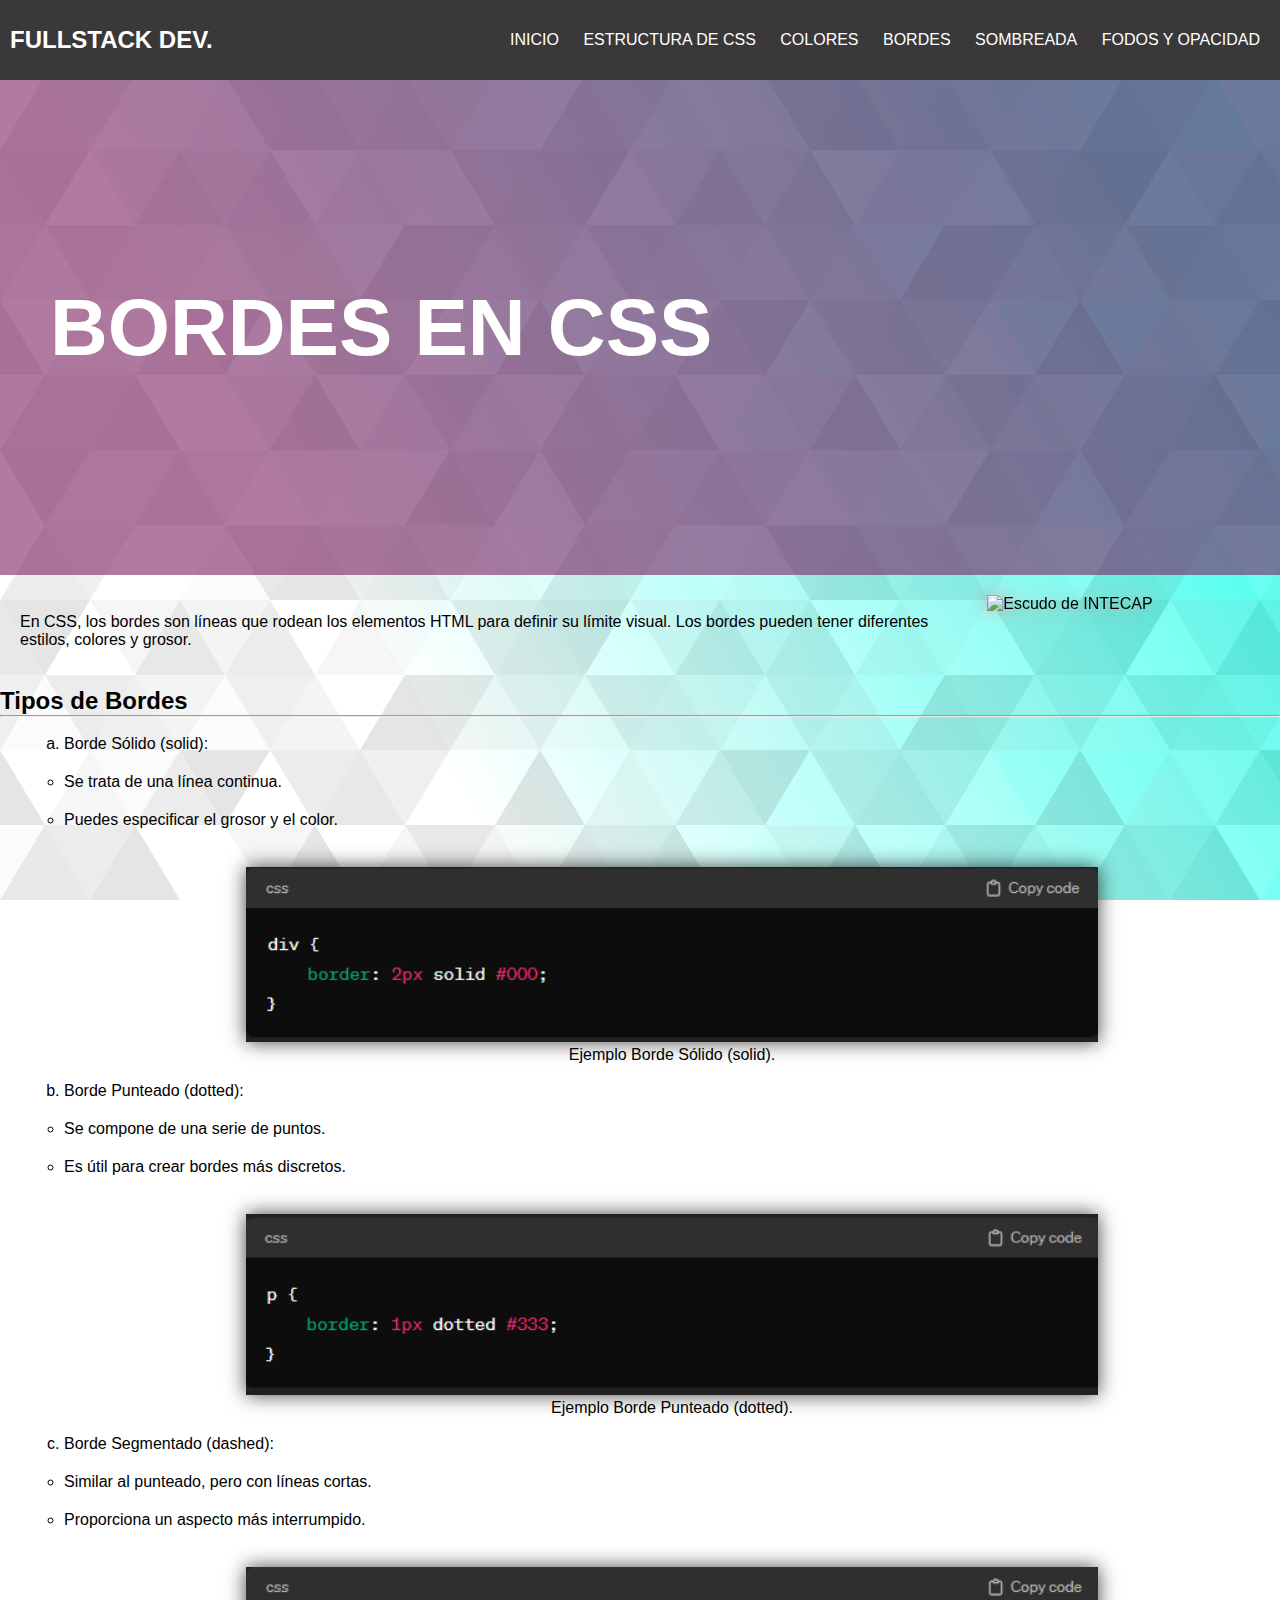
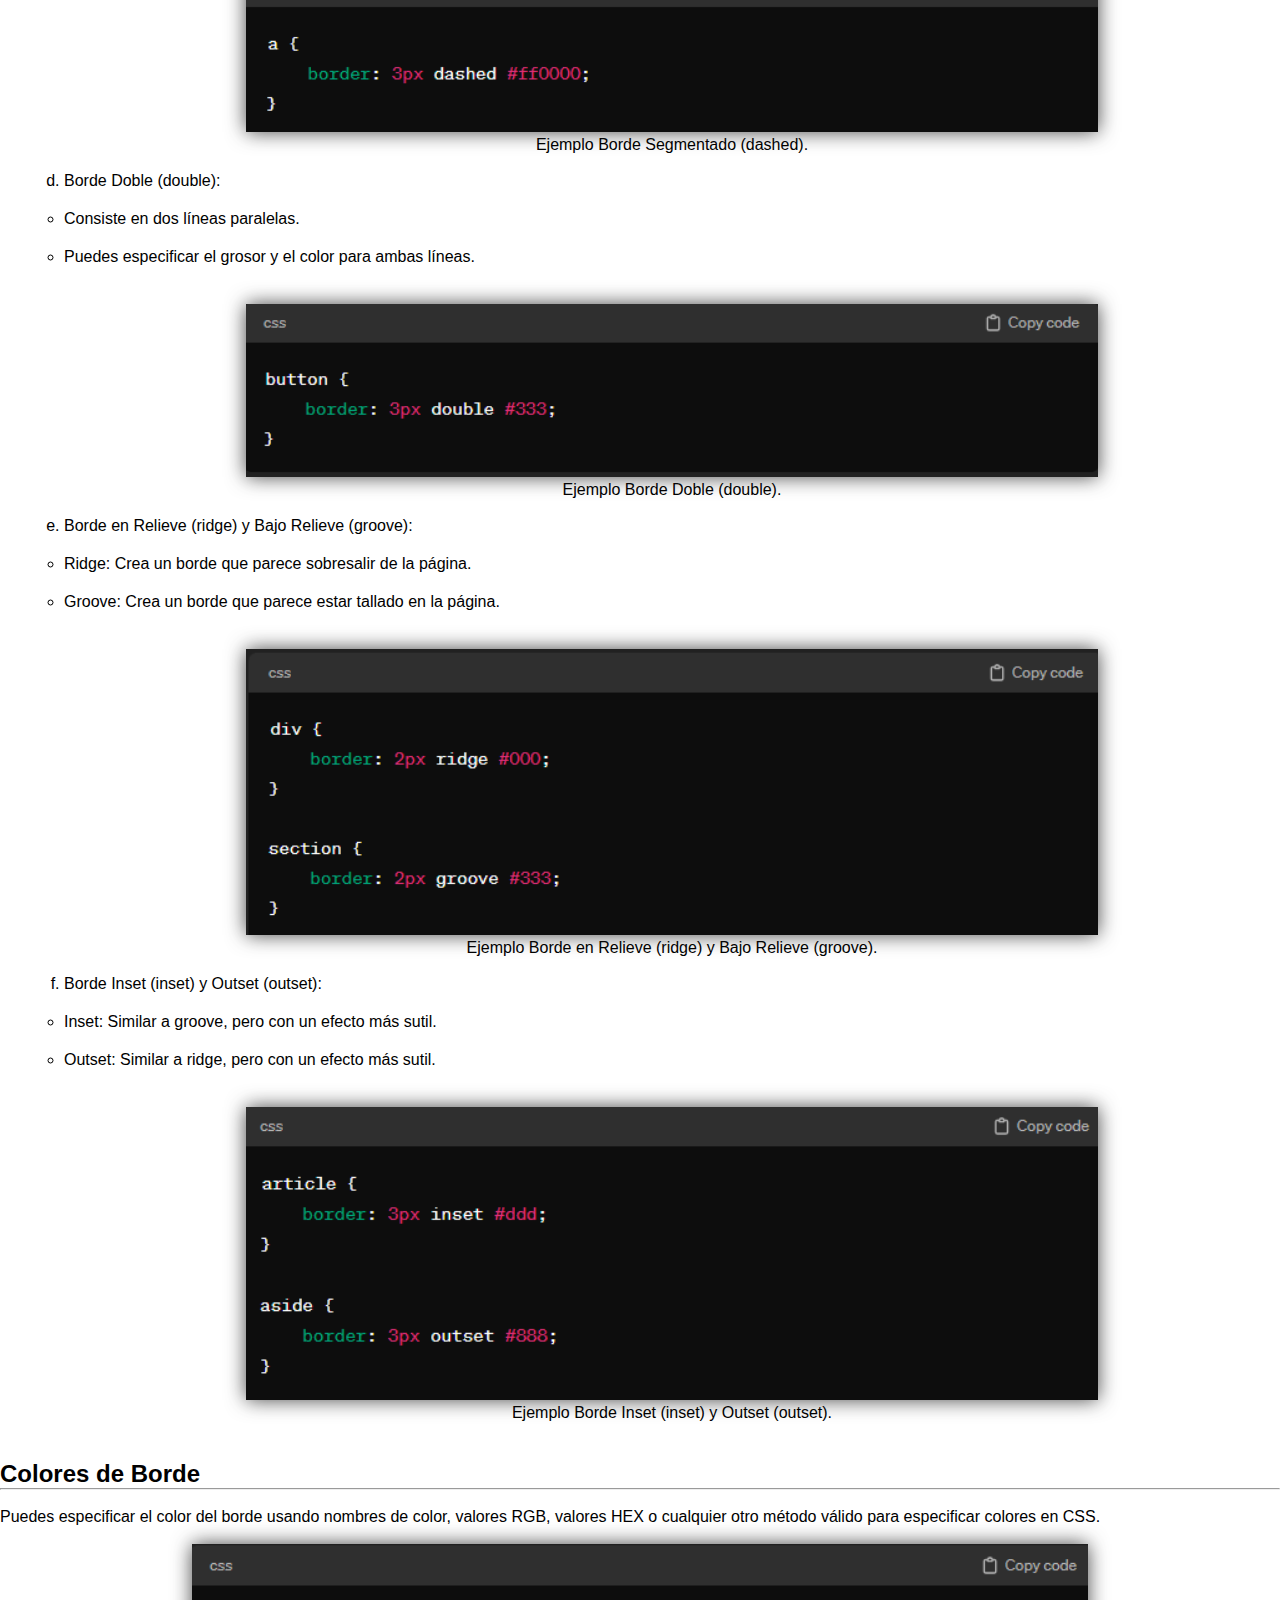
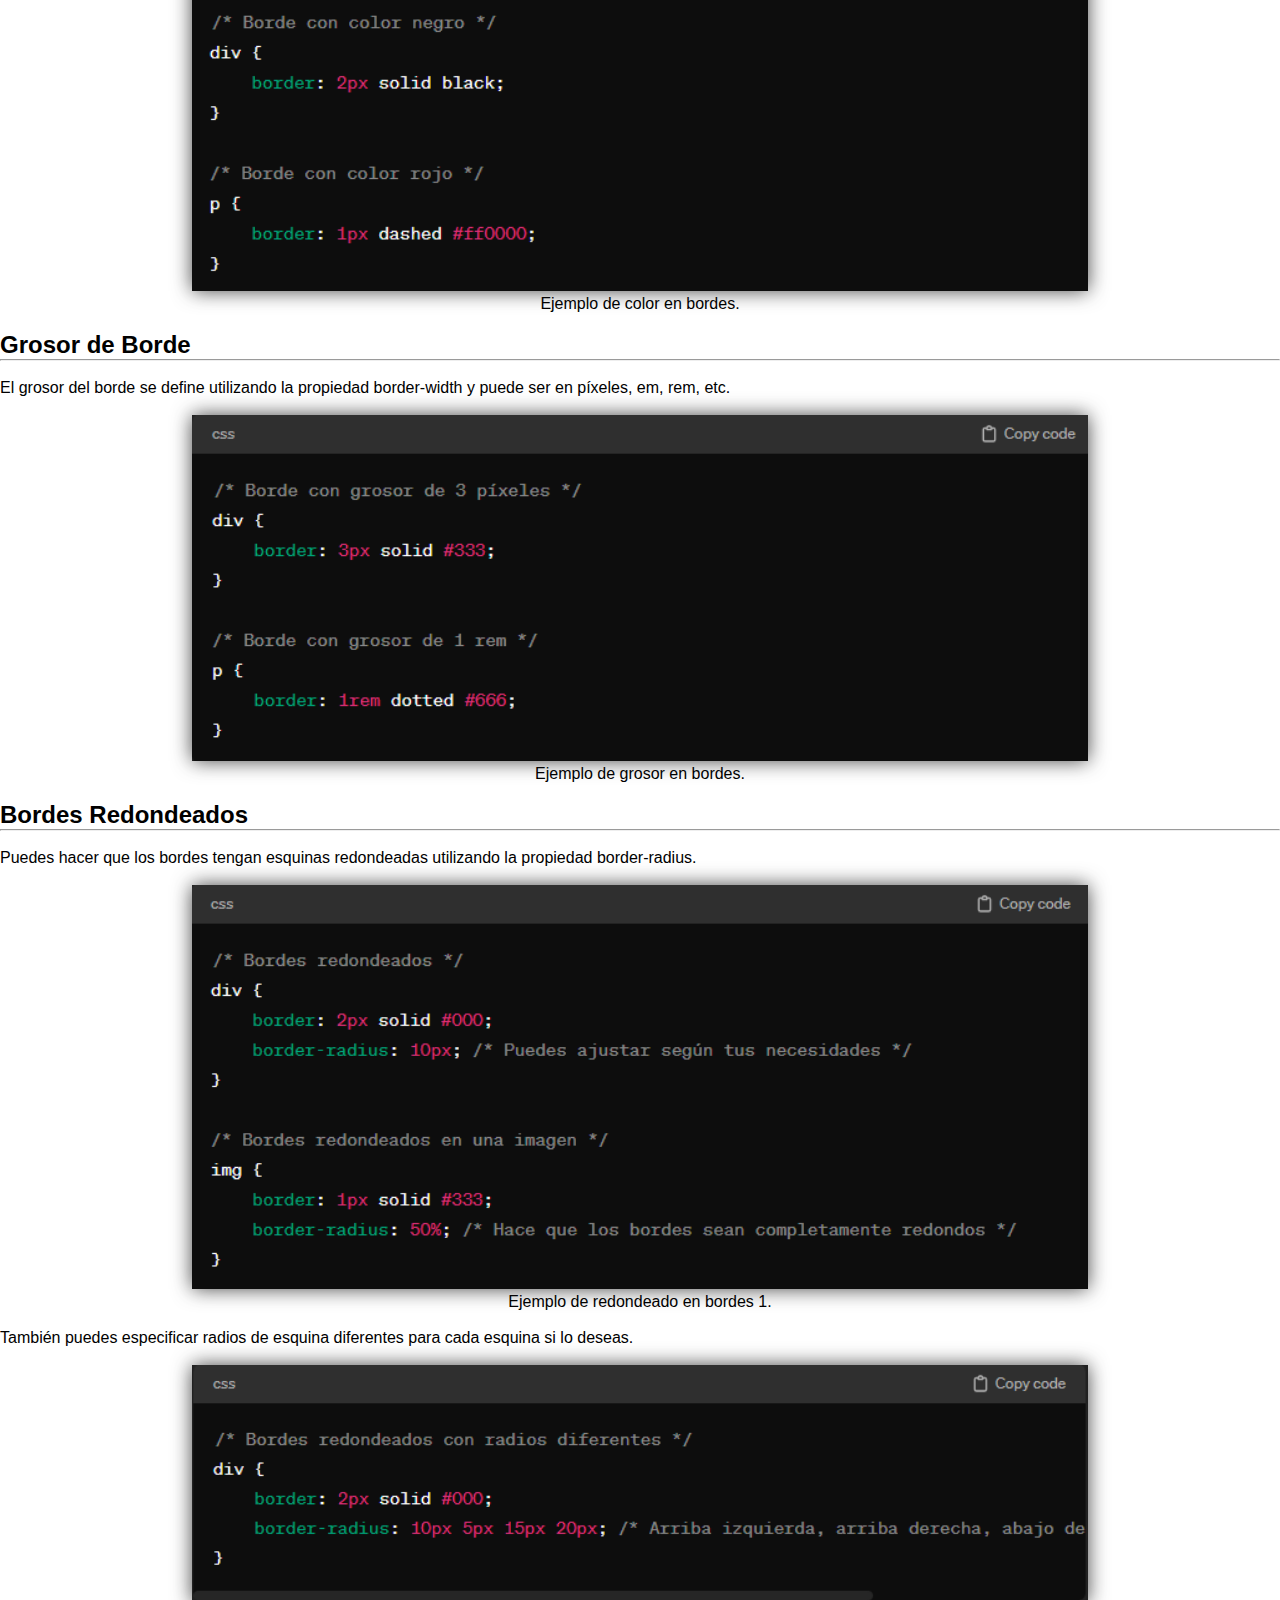
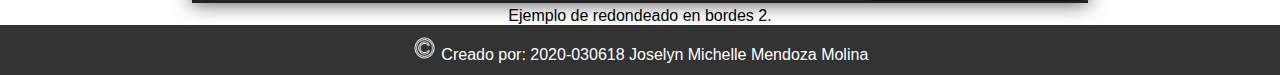
==== bordes.html @ 8d94c804 "Add files via upload" ====
<!DOCTYPE html>
<html lang="en">
<head>
    <meta charset="UTF-8">
    <meta name="viewport" content="width=device-width, initial-scale=1.0">
    <title>BORDES</title>
    <link rel="icon" type="image/png" href="https://upload.wikimedia.org/wikipedia/commons/0/09/Logotipo_de_el_INTECAP.png">
    <link rel="stylesheet" href="style-bordes.css">
    <link rel="stylesheet" href="style.css">
</head>
<body>
    
    <header class="header-container">
        <section class="seccion-menu">
            <a href="index.html" class="logo"><h2 >FULLSTACK DEV.</h2></a>
    
                <input type="checkbox" id="check">
                <label for="check" class="mostrar-menu"> &#8801</label>
    
            <nav class="menu-container">    
              
                <a href="index.html">Inicio</a>
                <a href="estructura-css.html">Estructura de CSS</a>
                <a href="colores.html">Colores</a>
                <a href="bordes.html">Bordes</a>
                <a href="sombreada.html">Sombreada</a>
                <a href="fondosyopacidad.html">Fodos y opacidad</a>
                <label for="check" class="esconder-menu"> &#215</label>
            </nav>
        </section>

        <section id="banner">
            <div class="banner-container">
                <h1><span>bordes en CSS</span></h1>

            </div>

        </section>
        
    </header>
    <main>
        
        <section class="first-seccion">
            <article>
                <br>
                <p class="first-content">
                    En CSS, los bordes son líneas que rodean los elementos HTML para definir su límite visual. Los bordes pueden tener diferentes estilos, colores y grosor.
                </p>
                <br>
                
            </article>
            <aside class="logo-intecap">
    
                <img src="https://upload.wikimedia.org/wikipedia/commons/0/09/Logotipo_de_el_INTECAP.png" alt="Escudo de INTECAP">
            </aside>

        </section>
        <div class="second-seccion">
            <article>
                <h2>Tipos de Bordes</h2>
                 <hr>
                 <br>
                <ol type="a">
                    <li>Borde Sólido (solid):</li>
                        <ul>
                            <li>Se trata de una línea continua.</li>
                            <li>Puedes especificar el grosor y el color.</li>
                        </ul>
                        <br>
                        <figure>
                            <img src="img/b1.png" alt="Ejemplo Borde Sólido (solid).">
                            <figcaption>Ejemplo Borde Sólido (solid).</figcaption>
                        </figure>
                        <br>
                    <li>Borde Punteado (dotted):</li>
                        <ul>
                            <li>Se compone de una serie de puntos.</li>
                            <li>Es útil para crear bordes más discretos.</li>
                        </ul>
                        <br>
                        <figure>
                            <img src="img/b2.png" alt="Ejemplo Borde Punteado (dotted).">
                            <figcaption>Ejemplo Borde Punteado (dotted).</figcaption>
                        </figure>
                        <br> 
                    <li>Borde Segmentado (dashed):</li>
                        <ul>
                            <li>Similar al punteado, pero con líneas cortas.</li>
                            <li>Proporciona un aspecto más interrumpido.</li>
                        </ul>
                        <br>
                        <figure>
                            <img src="img/b3.png" alt="Ejemplo Borde Segmentado (dashed).">
                            <figcaption>Ejemplo Borde Segmentado (dashed).</figcaption>
                        </figure>
                        <br>
                    <li>Borde Doble (double):</li>
                        <ul>
                            <li>Consiste en dos líneas paralelas.</li>
                            <li>Puedes especificar el grosor y el color para ambas líneas.</li>
                        </ul>
                        <br>
                        <figure>
                            <img src="img/b4.png" alt="Ejemplo Borde Doble (double).">
                            <figcaption>Ejemplo Borde Doble (double).</figcaption>
                        </figure>
                        <br>
                    <li>Borde en Relieve (ridge) y Bajo Relieve (groove):</li>
                        <ul>
                            <li>Ridge: Crea un borde que parece sobresalir de la página.</li>
                            <li>Groove: Crea un borde que parece estar tallado en la página.</li>
                        </ul>
                        <br>
                        <figure>
                            <img src="img/b5.png" alt="Ejemplo Borde en Relieve (ridge) y Bajo Relieve (groove)..">
                            <figcaption>Ejemplo Borde en Relieve (ridge) y Bajo Relieve (groove).</figcaption>
                        </figure>
                        <br> 
                    <li>Borde Inset (inset) y Outset (outset):</li>
                        <ul>
                            <li>Inset: Similar a groove, pero con un efecto más sutil.</li>
                            <li>Outset: Similar a ridge, pero con un efecto más sutil.</li>
                        </ul>
                        <br>
                        <figure>
                            <img src="img/b6.png" alt="Ejemplo Borde Inset (inset) y Outset (outset).">
                            <figcaption>Ejemplo Borde Inset (inset) y Outset (outset).</figcaption>
                        </figure>
                        <br>
                        
                </ol>
            </article>
        </div>
        <div class="third-seccion">
            <article>
                <h2>Colores de Borde</h2>
                <hr>
                <br>
                <p>
                    Puedes especificar el color del borde usando nombres de color, valores RGB, valores HEX o cualquier otro método válido para especificar colores en CSS.
                </p>
                <br>
                <figure>
                    <img src="img/b-color.png" alt="Ejemplo de color en bordes.">
                    <figcaption>Ejemplo de color en bordes. </figcaption>
                </figure>
                <br>
            </article>
        </div>
        <div class="fourth-seccion">
            <article>
                <h2>Grosor de Borde</h2>
                <hr>
                <br>
                <p>
                    El grosor del borde se define utilizando la propiedad border-width y puede ser en píxeles, em, rem, etc.
                </p>
                <br>
                <figure>
                    <img src="img/b-grosor.png" alt="Ejemplo de grosor en bordes.">
                    <figcaption>Ejemplo de grosor en bordes.</figcaption>
                </figure>
                <br>
            </article>
        </div>
        <div class="fifth-seccion">
            <article>
                <h2>Bordes Redondeados</h2>
                <hr>
                <br>
                <p>
                    Puedes hacer que los bordes tengan esquinas redondeadas utilizando la propiedad border-radius.
                </p>
                <br>
                <figure>
                    <img src="img/b-redondeado1.png" alt="Ejemplo de redondeado en bordes 1.">
                    <figcaption>Ejemplo de redondeado en bordes 1.</figcaption>
                </figure>
                <br>
                <p>
                    También puedes especificar radios de esquina diferentes para cada esquina si lo deseas.
                
                </p>
                <br>
                <figure>
                    <img src="img/b-redondeado2.png" alt="Ejemplo de redondeado en bordes 2.">
                    <figcaption>Ejemplo de redondeado en bordes 2.</figcaption>
                </figure>
            </article>
        </div>

    </main>   
    <footer>

        <p><img src="img/copyright.png" alt="simbolo de copyright"> Creado por: 2020-030618  Joselyn Michelle Mendoza Molina</p>
    </footer>
</body>
</html>
---- style-bordes.css ----
.first-content{
    width: 950px;
}


@media(max-width: 768px){
    .first-content{
        width: 550px;
    }
    aside{
        width: 400px;
    }
}
#banner{
    padding: 0 50px;
    background-image: url(https://vilmanunez.com/wp-content/uploads/2014/06/disen%CC%83o-para-no-disen%CC%83adores.png);
    height: 55vh;
    background-size: cover;
    background-position: center;
}
---- style.css ----
/* RESET */
*{
    margin: 0;
    padding: 0;
    font-family: Verdana, Geneva, Tahoma, sans-serif;
}

body {
    font-family: Arial, sans-serif;
    margin: 0;
    padding: 0;
    background-color: #330033;
    background-color: #ffffff;
    background-image: url("data:image/svg+xml,%3Csvg xmlns='http://www.w3.org/2000/svg' width='100%25'%3E%3Cdefs%3E%3ClinearGradient id='a' gradientUnits='userSpaceOnUse' x1='0' x2='0' y1='0' y2='100%25' gradientTransform='rotate(240)'%3E%3Cstop offset='0' stop-color='%23ffffff'/%3E%3Cstop offset='1' stop-color='%234FE'/%3E%3C/linearGradient%3E%3Cpattern patternUnits='userSpaceOnUse' id='b' width='540' height='450' x='0' y='0' viewBox='0 0 1080 900'%3E%3Cg fill-opacity='0.1'%3E%3Cpolygon fill='%23444' points='90 150 0 300 180 300'/%3E%3Cpolygon points='90 150 180 0 0 0'/%3E%3Cpolygon fill='%23AAA' points='270 150 360 0 180 0'/%3E%3Cpolygon fill='%23DDD' points='450 150 360 300 540 300'/%3E%3Cpolygon fill='%23999' points='450 150 540 0 360 0'/%3E%3Cpolygon points='630 150 540 300 720 300'/%3E%3Cpolygon fill='%23DDD' points='630 150 720 0 540 0'/%3E%3Cpolygon fill='%23444' points='810 150 720 300 900 300'/%3E%3Cpolygon fill='%23FFF' points='810 150 900 0 720 0'/%3E%3Cpolygon fill='%23DDD' points='990 150 900 300 1080 300'/%3E%3Cpolygon fill='%23444' points='990 150 1080 0 900 0'/%3E%3Cpolygon fill='%23DDD' points='90 450 0 600 180 600'/%3E%3Cpolygon points='90 450 180 300 0 300'/%3E%3Cpolygon fill='%23666' points='270 450 180 600 360 600'/%3E%3Cpolygon fill='%23AAA' points='270 450 360 300 180 300'/%3E%3Cpolygon fill='%23DDD' points='450 450 360 600 540 600'/%3E%3Cpolygon fill='%23999' points='450 450 540 300 360 300'/%3E%3Cpolygon fill='%23999' points='630 450 540 600 720 600'/%3E%3Cpolygon fill='%23FFF' points='630 450 720 300 540 300'/%3E%3Cpolygon points='810 450 720 600 900 600'/%3E%3Cpolygon fill='%23DDD' points='810 450 900 300 720 300'/%3E%3Cpolygon fill='%23AAA' points='990 450 900 600 1080 600'/%3E%3Cpolygon fill='%23444' points='990 450 1080 300 900 300'/%3E%3Cpolygon fill='%23222' points='90 750 0 900 180 900'/%3E%3Cpolygon points='270 750 180 900 360 900'/%3E%3Cpolygon fill='%23DDD' points='270 750 360 600 180 600'/%3E%3Cpolygon points='450 750 540 600 360 600'/%3E%3Cpolygon points='630 750 540 900 720 900'/%3E%3Cpolygon fill='%23444' points='630 750 720 600 540 600'/%3E%3Cpolygon fill='%23AAA' points='810 750 720 900 900 900'/%3E%3Cpolygon fill='%23666' points='810 750 900 600 720 600'/%3E%3Cpolygon fill='%23999' points='990 750 900 900 1080 900'/%3E%3Cpolygon fill='%23999' points='180 0 90 150 270 150'/%3E%3Cpolygon fill='%23444' points='360 0 270 150 450 150'/%3E%3Cpolygon fill='%23FFF' points='540 0 450 150 630 150'/%3E%3Cpolygon points='900 0 810 150 990 150'/%3E%3Cpolygon fill='%23222' points='0 300 -90 450 90 450'/%3E%3Cpolygon fill='%23FFF' points='0 300 90 150 -90 150'/%3E%3Cpolygon fill='%23FFF' points='180 300 90 450 270 450'/%3E%3Cpolygon fill='%23666' points='180 300 270 150 90 150'/%3E%3Cpolygon fill='%23222' points='360 300 270 450 450 450'/%3E%3Cpolygon fill='%23FFF' points='360 300 450 150 270 150'/%3E%3Cpolygon fill='%23444' points='540 300 450 450 630 450'/%3E%3Cpolygon fill='%23222' points='540 300 630 150 450 150'/%3E%3Cpolygon fill='%23AAA' points='720 300 630 450 810 450'/%3E%3Cpolygon fill='%23666' points='720 300 810 150 630 150'/%3E%3Cpolygon fill='%23FFF' points='900 300 810 450 990 450'/%3E%3Cpolygon fill='%23999' points='900 300 990 150 810 150'/%3E%3Cpolygon points='0 600 -90 750 90 750'/%3E%3Cpolygon fill='%23666' points='0 600 90 450 -90 450'/%3E%3Cpolygon fill='%23AAA' points='180 600 90 750 270 750'/%3E%3Cpolygon fill='%23444' points='180 600 270 450 90 450'/%3E%3Cpolygon fill='%23444' points='360 600 270 750 450 750'/%3E%3Cpolygon fill='%23999' points='360 600 450 450 270 450'/%3E%3Cpolygon fill='%23666' points='540 600 630 450 450 450'/%3E%3Cpolygon fill='%23222' points='720 600 630 750 810 750'/%3E%3Cpolygon fill='%23FFF' points='900 600 810 750 990 750'/%3E%3Cpolygon fill='%23222' points='900 600 990 450 810 450'/%3E%3Cpolygon fill='%23DDD' points='0 900 90 750 -90 750'/%3E%3Cpolygon fill='%23444' points='180 900 270 750 90 750'/%3E%3Cpolygon fill='%23FFF' points='360 900 450 750 270 750'/%3E%3Cpolygon fill='%23AAA' points='540 900 630 750 450 750'/%3E%3Cpolygon fill='%23FFF' points='720 900 810 750 630 750'/%3E%3Cpolygon fill='%23222' points='900 900 990 750 810 750'/%3E%3Cpolygon fill='%23222' points='1080 300 990 450 1170 450'/%3E%3Cpolygon fill='%23FFF' points='1080 300 1170 150 990 150'/%3E%3Cpolygon points='1080 600 990 750 1170 750'/%3E%3Cpolygon fill='%23666' points='1080 600 1170 450 990 450'/%3E%3Cpolygon fill='%23DDD' points='1080 900 1170 750 990 750'/%3E%3C/g%3E%3C/pattern%3E%3C/defs%3E%3Crect x='0' y='0' fill='url(%23a)' width='100%25' height='100%25'/%3E%3Crect x='0' y='0' fill='url(%23b)' width='100%25' height='100%25'/%3E%3C/svg%3E");
    background-attachment: fixed;
    background-size: cover;
    
}

/* Header */
.seccion-menu {
    height: 60px;
    background-color: #3a3838;
    padding: 10px;
    color: #fff;
    display: flex;
    justify-content: space-between;
    align-items: center;

}
.logo{
    text-transform: uppercase;
    color: #fff;
    animation: logo 5s infinite;
    cursor: pointer;
    text-decoration: none;  
}


@keyframes logo{
    0%, 39%, 41%, 59%, 61%, 100%{
        text-shadow: 
        #fff 0 0 12px,
        #083d97 0 0 24px,
        #083d97 0 0 36px;
        
    } 
    40%, 60%{
        text-shadow: none;
    }

}

.menu-container a{
    color: #fff;
    text-transform: uppercase;
    text-decoration: none;
    padding: 0 10px;
    transition: 0.4s;

}



.mostrar-menu, 
.esconder-menu{
    font-size: 30px;
    cursor: pointer;
    display: none;
    transition: 0.4s;
}
.mostrar-menu{
    order: 1;
}

.menu-container a:hover,
.mostrar-menu:hover,
.esconder-menu:hover{
    color: #346fd4;
}
#check{
    display: none;
}

/* BANNER */
#banner-inicio{
    padding: 0 50px;
    background-image: url(img/banner1.png);
    height: 55vh;
    background-size: cover;
    background-position: center;
}
#banner::before{
    content: '';
    background: rgba(123, 34, 99, 0.6);
    position: absolute;
    width: 100%;
    height: 55vh;
    left: 0;
}
.banner-container{
    position: relative;
    color: #fff;
    height: 100%;
    display: flex;
    flex-direction: column;
    justify-content: center;
    
}

.banner-container h1{
    font-size: 80px;
    font-weight: 400;
    padding:  10px 0px;
    
}

.banner-container h1 span{
    font-weight: 600;
    
}
h1{
    text-transform: uppercase;
}

 /* first-seccion */
 ol {
    padding-bottom: 20px; 
    margin-left: 5%;
}

li {
    padding-bottom: 20px; 
}
figure{
    width: 70%;
    margin: auto;
    text-align: center;
    
}
figure img{
    width: 100%;
    filter: drop-shadow(
        0 0 10px rgba(24, 24, 24, 0.8)
           
    );
    object-fit: cover;
    transition: transform 0.8s;
    cursor: pointer; 
}

figure:hover img{
transform: scale(1.2);
}
p{
    justify-content: center;
}

aside {
    width: 22%;
}
aside img{
	width:100%;
    filter: drop-shadow(
        0 0 10px rgba(233, 132, 132, 0.8)
    );
    object-fit: cover;
    transition: transform 0.8s;
    cursor: pointer; 
}
aside:hover img{
    transform: scale(1.2);
    }

/*RESPONSIVE*/
@media(max-width: 768px){
    .mostrar-menu, 
    .esconder-menu{
        display: block;
    }

    .menu-container{
        position: fixed;
        width: 100%;
        height: 100vh;
        background: #3a3838;
        right: -100%;
        top: 0;
        text-align: center;
        padding: 100px 0px;
        z-index: 100;
        transition: 0.8s;
    }

    .menu-container a{
        display: block;
        padding: 20px;
    }

    .esconder-menu{
        position: absolute;
        top: 40px;
        right: 40px;
    }

    #check:checked ~ .menu-container {
        right: 0;

    }

    aside {
        width: 80px; 
       
    }
    
    
}

section {
    display: flex;
    justify-content: space-between;
    padding: 20px;
}

.logo-intecap-inicio{
    width: 70% ;
}
/* FOOTER */
footer {
    background-color: #333;
    color: white;
    text-align: center;
    padding: 10px;
}
footer img{
    width: 2%;
}
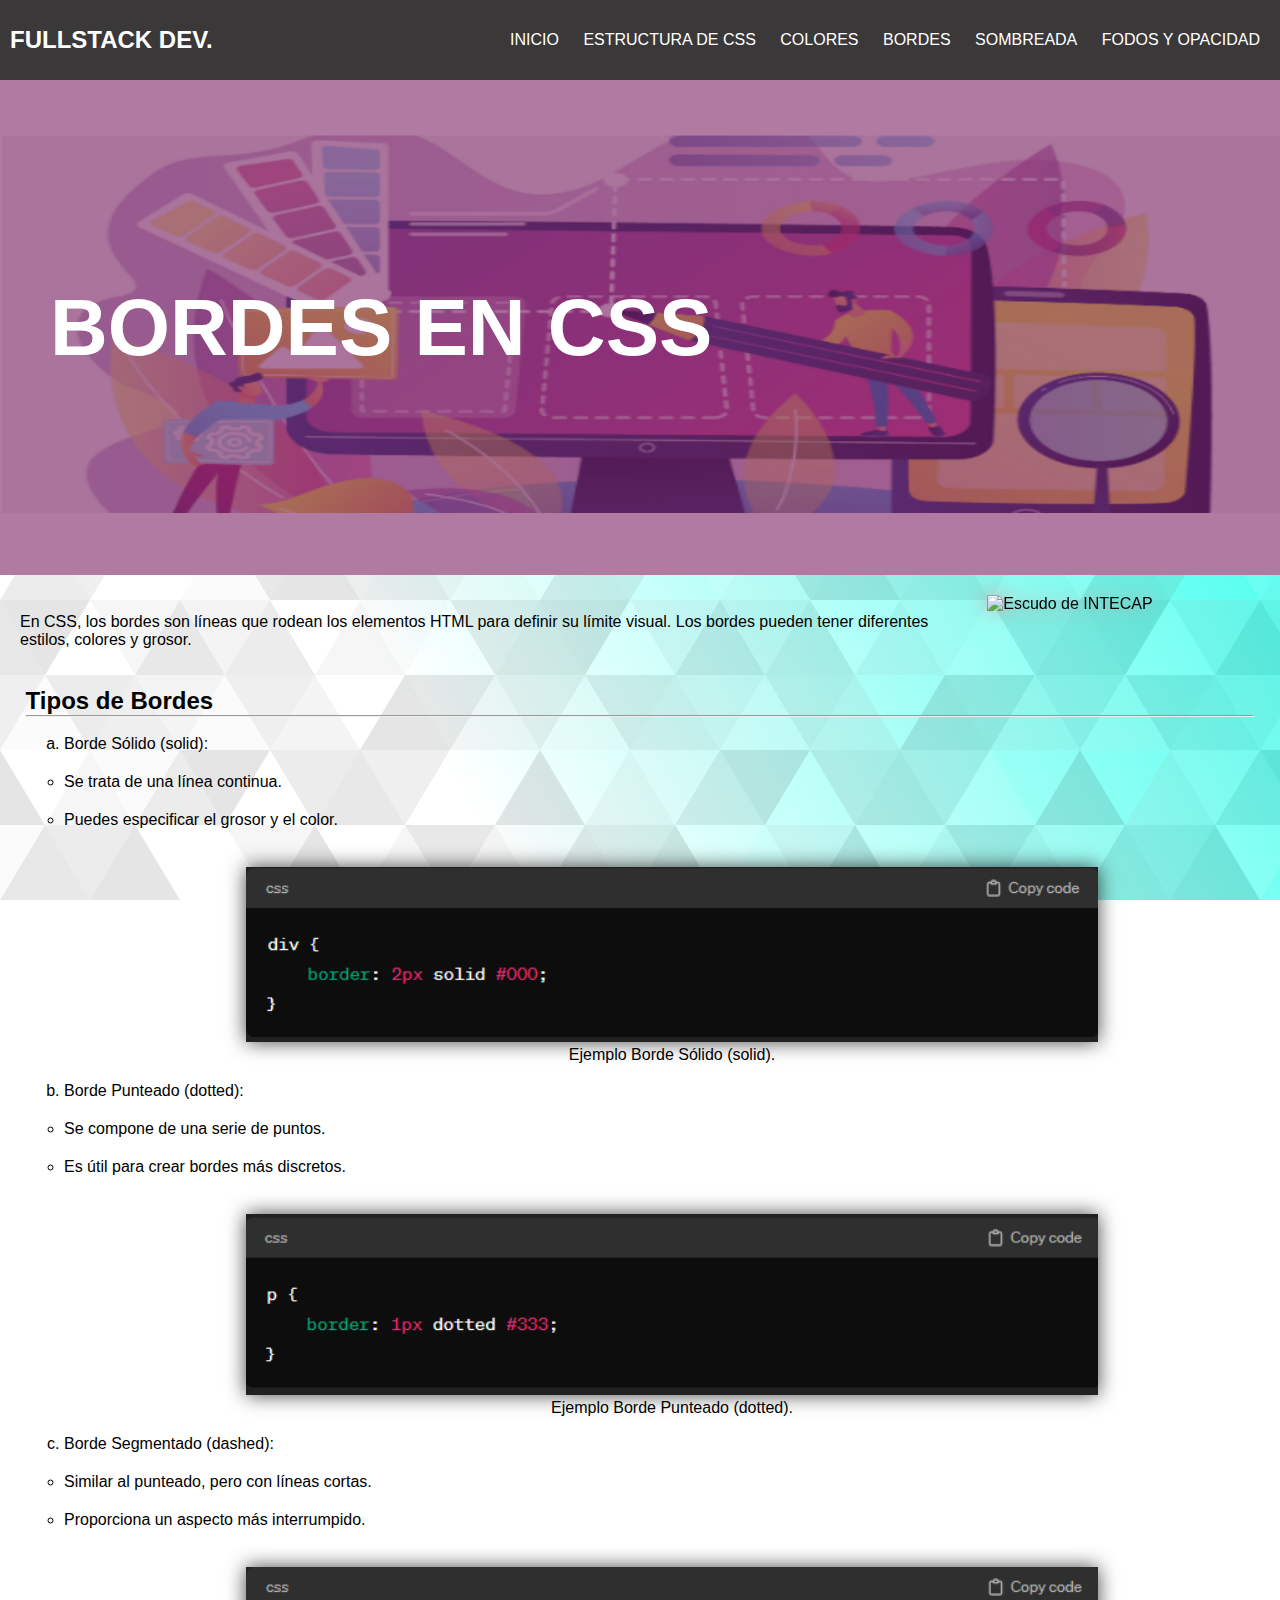
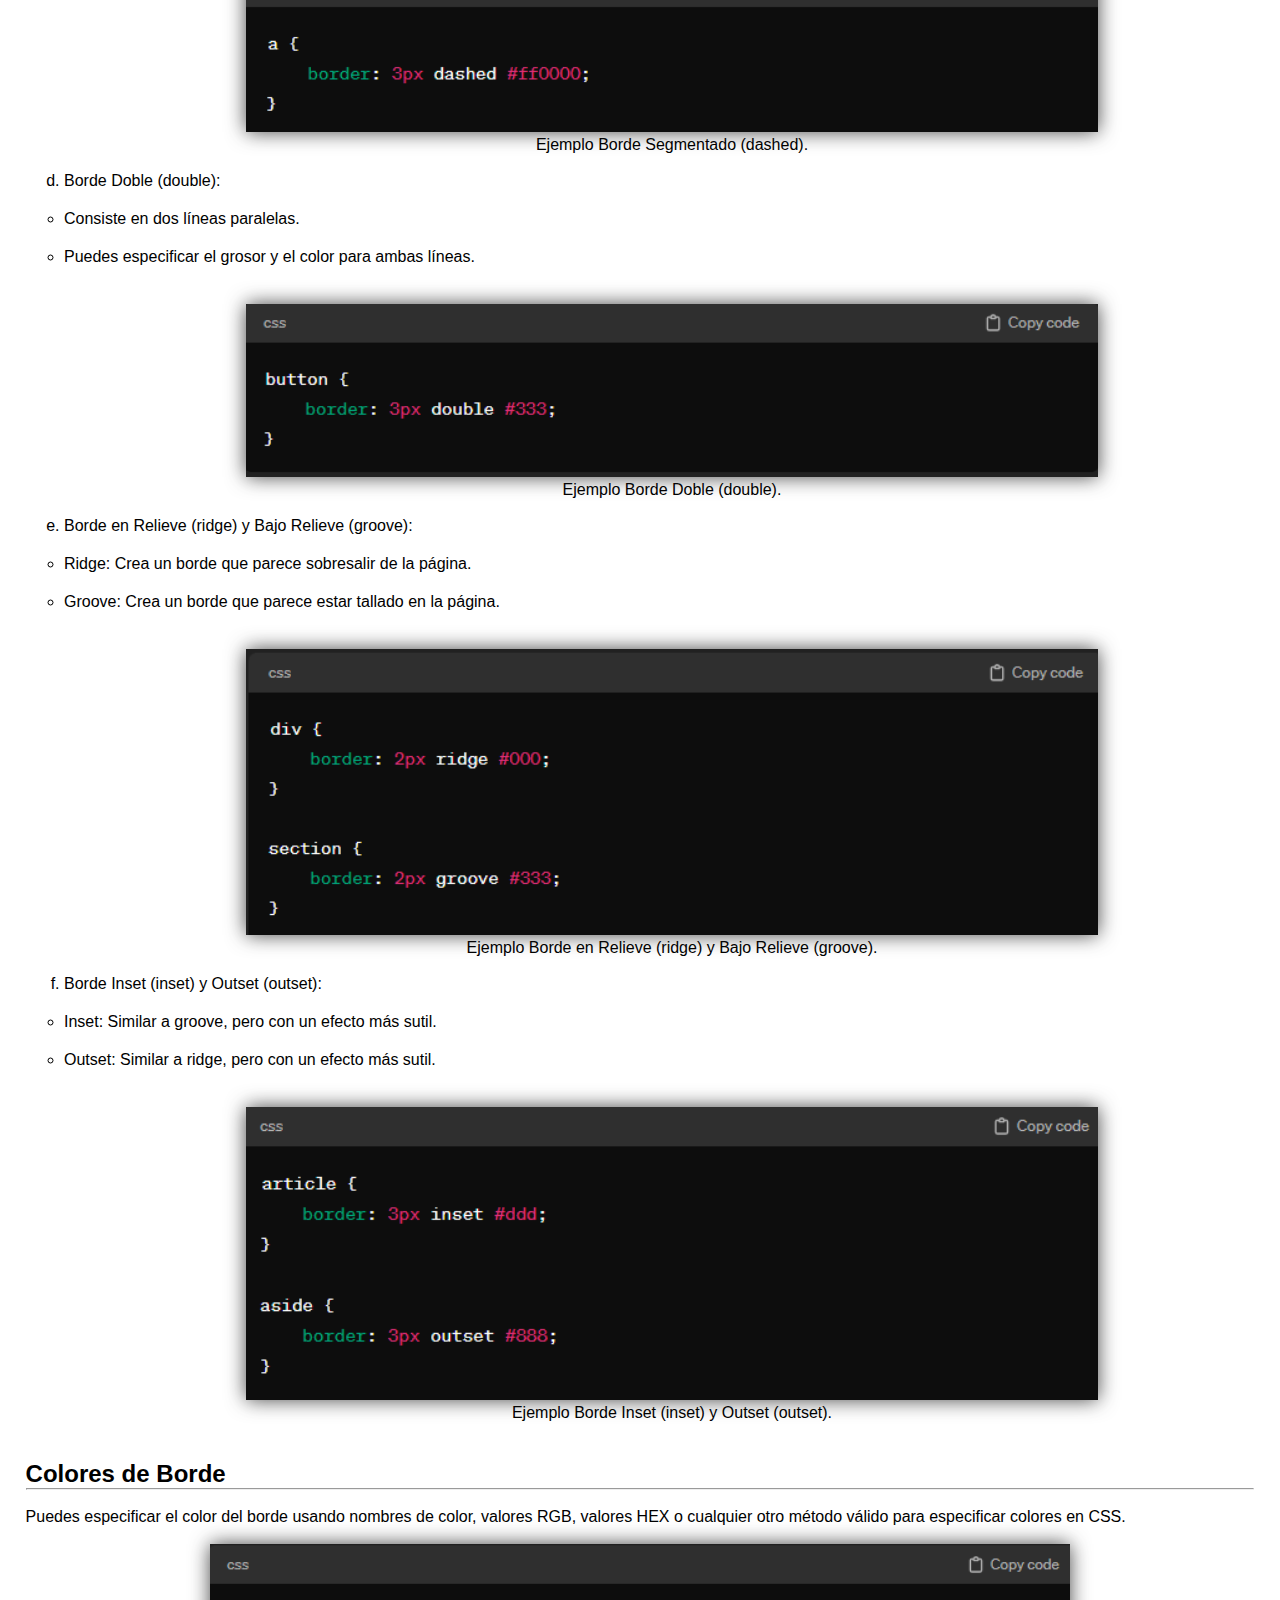
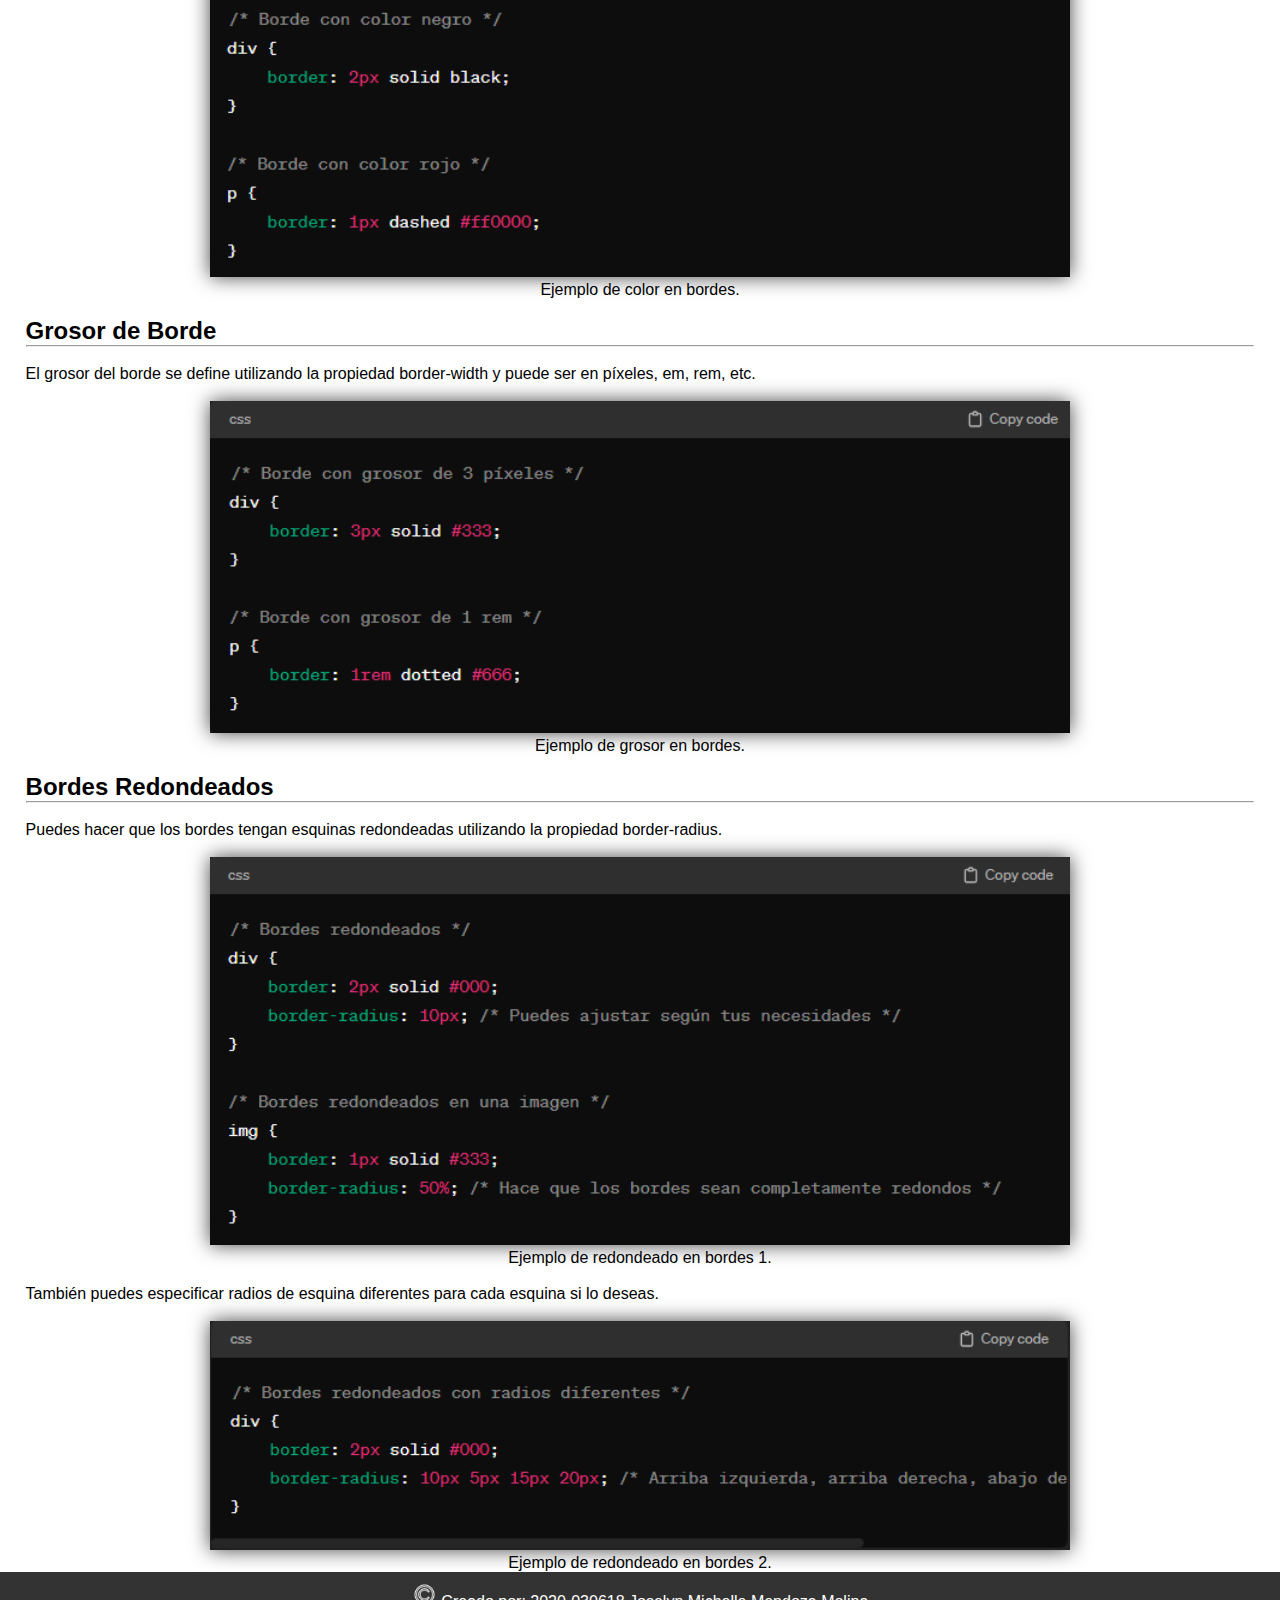
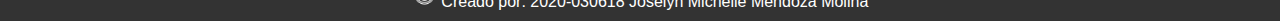
==== commit 3f413354: "Add files via upload" ====
--- a/bordes.html
+++ b/bordes.html
@@ -57,8 +57,8 @@
         </section>
         <div class="second-seccion">
             <article>
-                <h2>Tipos de Bordes</h2>
-                 <hr>
+                <h2 class="tipos-de-bordes">Tipos de Bordes</h2>
+                 <hr class="linea">
                  <br>
                 <ol type="a">
                     <li>Borde Sólido (solid):</li>
--- a/style-bordes.css
+++ b/style-bordes.css
@@ -13,8 +13,16 @@
 }
 #banner{
     padding: 0 50px;
-    background-image: url(https://vilmanunez.com/wp-content/uploads/2014/06/disen%CC%83o-para-no-disen%CC%83adores.png);
+    background-image: url(img/bordes.png);
     height: 55vh;
     background-size: cover;
     background-position: center;
-}+}
+.tipos-de-bordes,
+.linea,
+.third-seccion,
+.fourth-seccion,
+.fifth-seccion{
+    margin-left: 2%;
+    margin-right: 2%;
+} 
--- a/style.css
+++ b/style.css
@@ -89,6 +89,35 @@
     height: 55vh;
     background-size: cover;
     background-position: center;
+}
+#banner-inicio::before{
+    content: '';
+    background: rgba(123, 34, 99, 0.6);
+    position: absolute;
+    width: 100%;
+    height: 55vh;
+    left: 0;
+}
+.banner-container{
+    position: relative;
+    color: #fff;
+    height: 100%;
+    display: flex;
+    flex-direction: column;
+    justify-content: center;
+    
+}
+
+.banner-container h1{
+    font-size: 80px;
+    font-weight: 400;
+    padding:  10px 0px;
+    
+}
+
+.banner-container h1 span{
+    font-weight: 600;
+    
 }
 #banner::before{
     content: '';
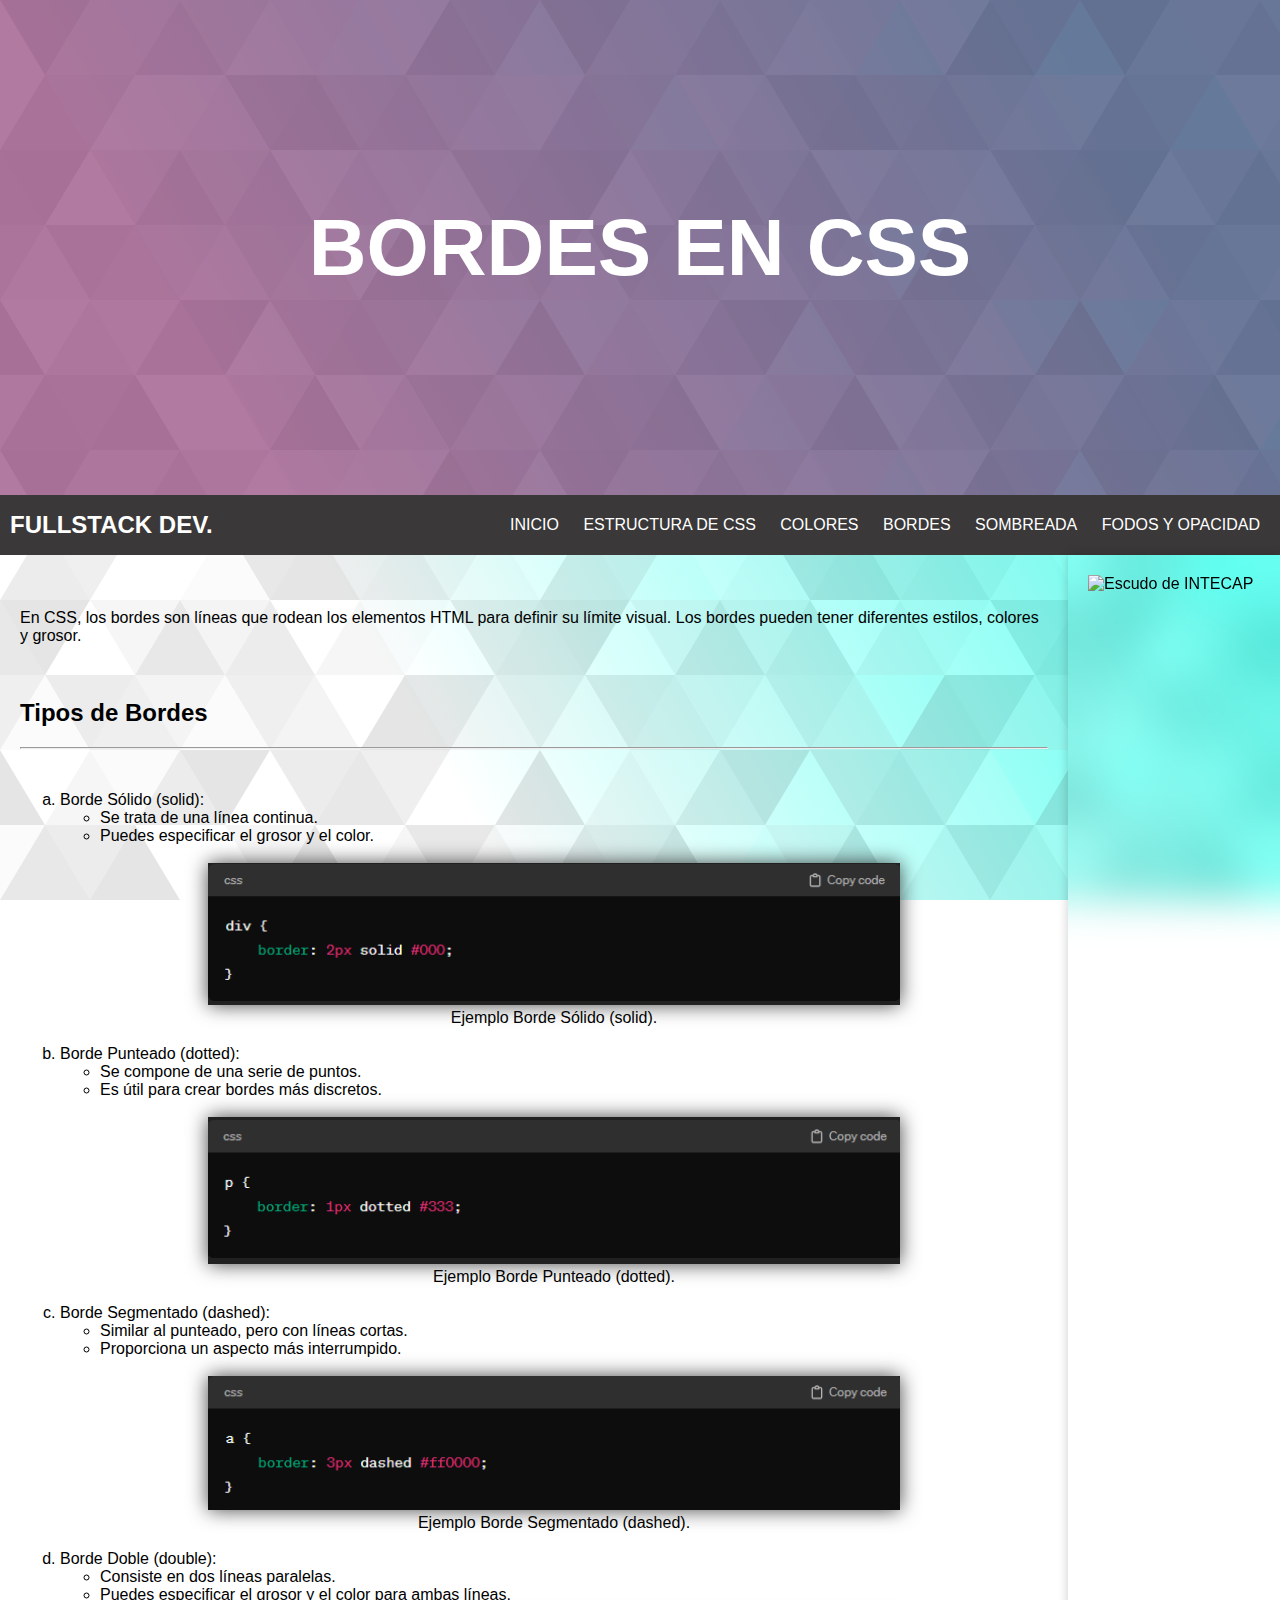
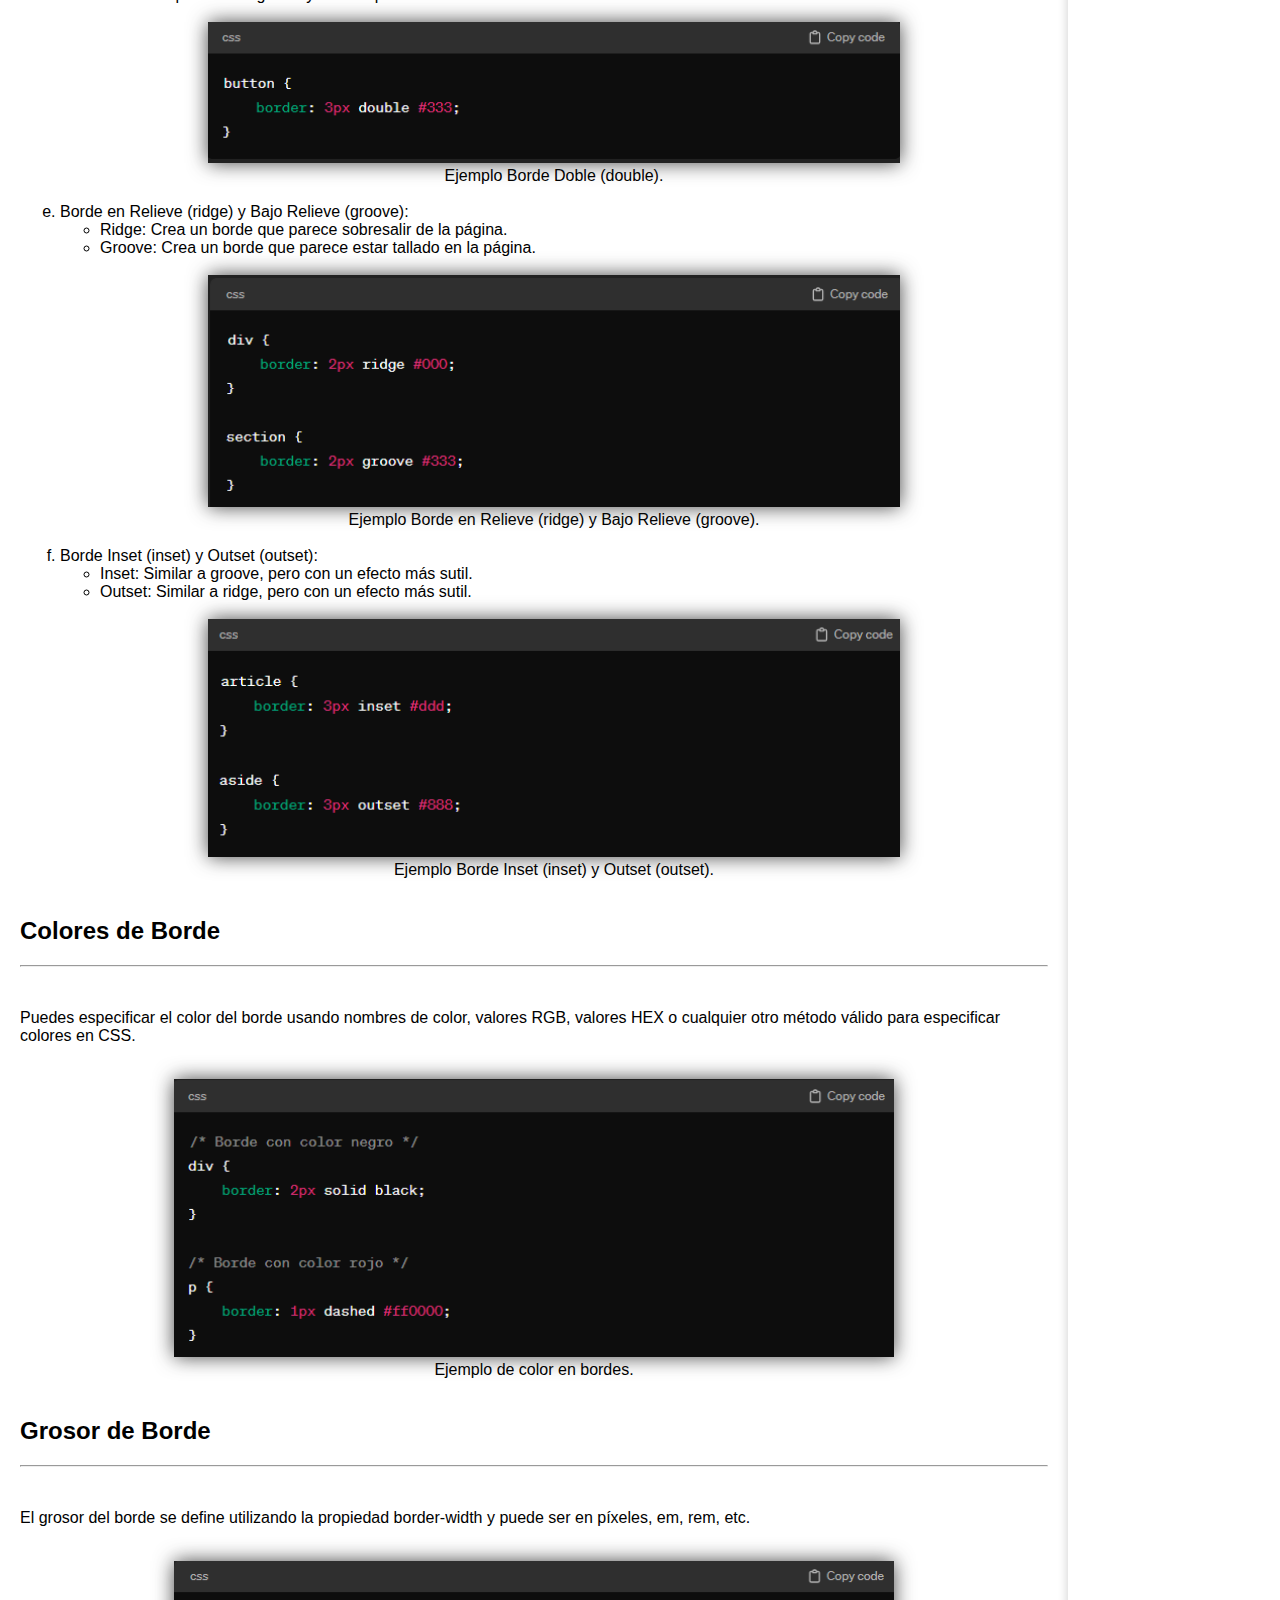
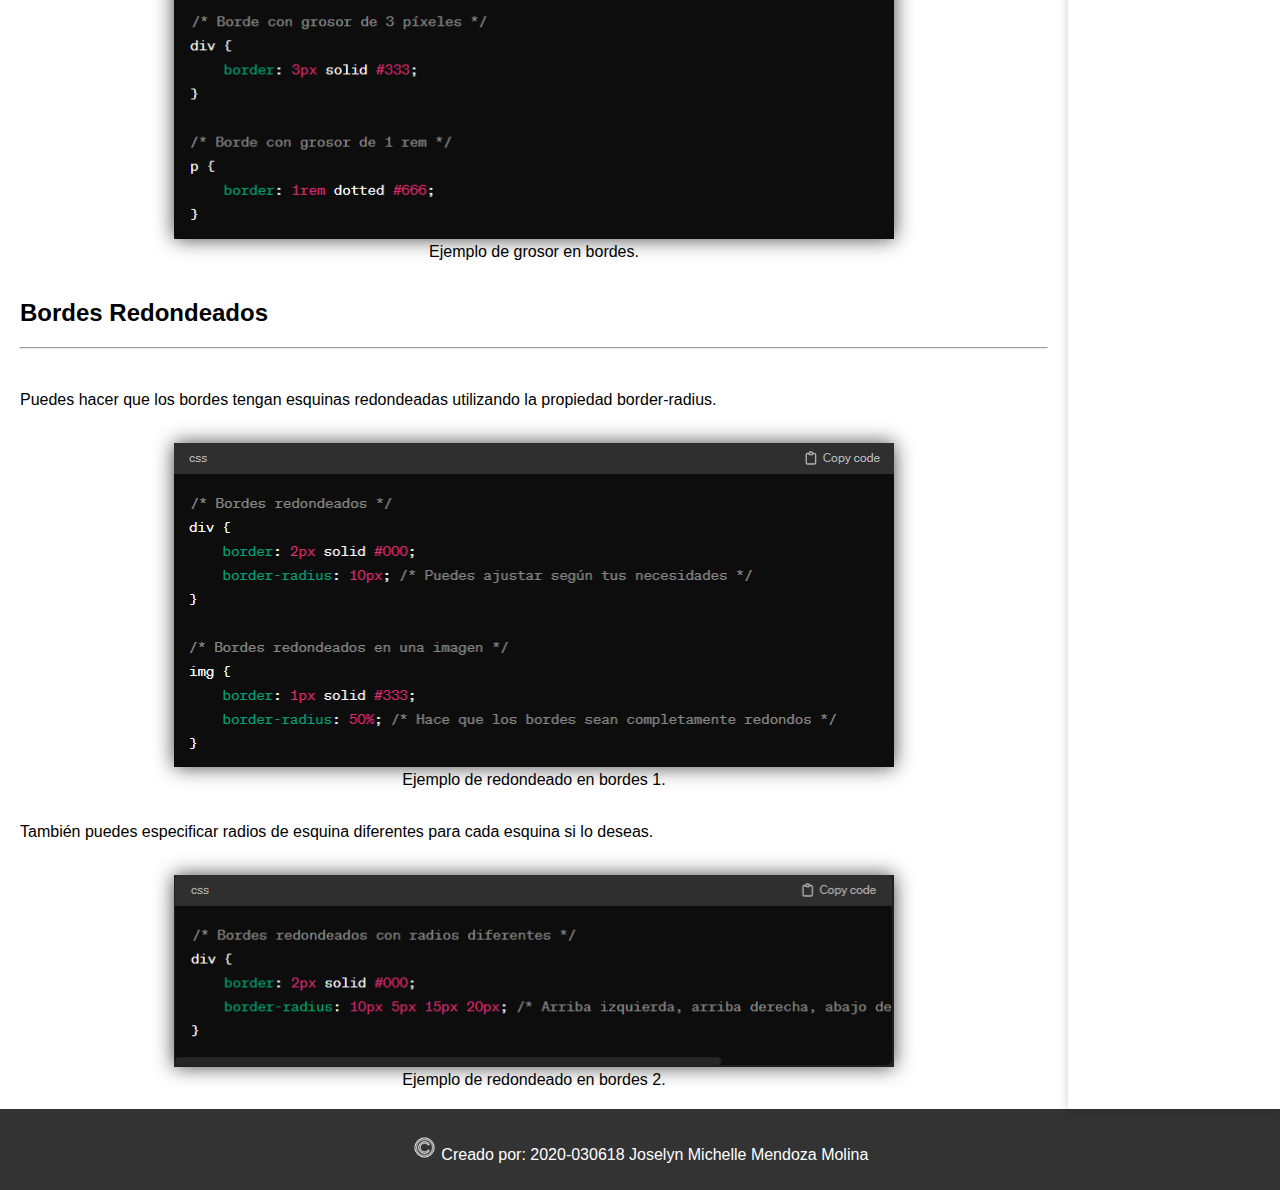
==== commit 493162b0: "Add files via upload" ====
--- a/bordes.html
+++ b/bordes.html
@@ -5,59 +5,45 @@
     <meta name="viewport" content="width=device-width, initial-scale=1.0">
     <title>BORDES</title>
     <link rel="icon" type="image/png" href="https://upload.wikimedia.org/wikipedia/commons/0/09/Logotipo_de_el_INTECAP.png">
+    <link rel="stylesheet" href="style.css">
     <link rel="stylesheet" href="style-bordes.css">
-    <link rel="stylesheet" href="style.css">
 </head>
 <body>
-    
+
     <header class="header-container">
-        <section class="seccion-menu">
-            <a href="index.html" class="logo"><h2 >FULLSTACK DEV.</h2></a>
-    
-                <input type="checkbox" id="check">
-                <label for="check" class="mostrar-menu"> &#8801</label>
-    
-            <nav class="menu-container">    
-              
-                <a href="index.html">Inicio</a>
-                <a href="estructura-css.html">Estructura de CSS</a>
-                <a href="colores.html">Colores</a>
-                <a href="bordes.html">Bordes</a>
-                <a href="sombreada.html">Sombreada</a>
-                <a href="fondosyopacidad.html">Fodos y opacidad</a>
-                <label for="check" class="esconder-menu"> &#215</label>
-            </nav>
-        </section>
-
         <section id="banner">
             <div class="banner-container">
                 <h1><span>bordes en CSS</span></h1>
+            </div>
+        </section>
+    </header>
 
-            </div>
+    <section class="seccion-menu">
+        <a href="index.html" class="logo"><h2 >FULLSTACK DEV.</h2></a>
 
-        </section>
-        
-    </header>
-    <main>
-        
-        <section class="first-seccion">
-            <article>
-                <br>
-                <p class="first-content">
-                    En CSS, los bordes son líneas que rodean los elementos HTML para definir su límite visual. Los bordes pueden tener diferentes estilos, colores y grosor.
-                </p>
-                <br>
-                
-            </article>
-            <aside class="logo-intecap">
+            <input type="checkbox" id="check">
+            <label for="check" class="mostrar-menu"> &#8801</label>
+
+        <nav class="menu-container">     
+            <a href="index.html">Inicio</a>
+            <a href="estructura-css.html">Estructura de CSS</a>
+            <a href="colores.html">Colores</a>
+            <a href="bordes.html">Bordes</a>
+            <a href="sombreada.html">Sombreada</a>
+            <a href="fondosyopacidad.html">Fodos y opacidad</a>
+            <label for="check" class="esconder-menu"> &#215</label>
+        </nav>
+    </section>
     
-                <img src="https://upload.wikimedia.org/wikipedia/commons/0/09/Logotipo_de_el_INTECAP.png" alt="Escudo de INTECAP">
-            </aside>
+    <div class="row">
+        <section class="content-container">
+            <br>
+            <p class="first-content">
+                En CSS, los bordes son líneas que rodean los elementos HTML para definir su límite visual. Los bordes pueden tener diferentes estilos, colores y grosor.
+            </p>
+            <br>
 
-        </section>
-        <div class="second-seccion">
-            <article>
-                <h2 class="tipos-de-bordes">Tipos de Bordes</h2>
+            <h2 class="tipos-de-bordes">Tipos de Bordes</h2>
                  <hr class="linea">
                  <br>
                 <ol type="a">
@@ -129,10 +115,7 @@
                         <br>
                         
                 </ol>
-            </article>
-        </div>
-        <div class="third-seccion">
-            <article>
+
                 <h2>Colores de Borde</h2>
                 <hr>
                 <br>
@@ -145,10 +128,7 @@
                     <figcaption>Ejemplo de color en bordes. </figcaption>
                 </figure>
                 <br>
-            </article>
-        </div>
-        <div class="fourth-seccion">
-            <article>
+
                 <h2>Grosor de Borde</h2>
                 <hr>
                 <br>
@@ -161,10 +141,7 @@
                     <figcaption>Ejemplo de grosor en bordes.</figcaption>
                 </figure>
                 <br>
-            </article>
-        </div>
-        <div class="fifth-seccion">
-            <article>
+
                 <h2>Bordes Redondeados</h2>
                 <hr>
                 <br>
@@ -186,13 +163,16 @@
                     <img src="img/b-redondeado2.png" alt="Ejemplo de redondeado en bordes 2.">
                     <figcaption>Ejemplo de redondeado en bordes 2.</figcaption>
                 </figure>
-            </article>
-        </div>
 
-    </main>   
+        </section>
+        <aside>
+            <img src="https://upload.wikimedia.org/wikipedia/commons/0/09/Logotipo_de_el_INTECAP.png" alt="Escudo de INTECAP">
+        </aside>
+    </div>
+
     <footer>
-
         <p><img src="img/copyright.png" alt="simbolo de copyright"> Creado por: 2020-030618  Joselyn Michelle Mendoza Molina</p>
     </footer>
+
 </body>
 </html>--- a/style.css
+++ b/style.css
@@ -1,12 +1,10 @@
-/* RESET */
+/*BASE STYLE*/
 *{
-    margin: 0;
-    padding: 0;
+    box-sizing: border-box;
+}
+
+body{
     font-family: Verdana, Geneva, Tahoma, sans-serif;
-}
-
-body {
-    font-family: Arial, sans-serif;
     margin: 0;
     padding: 0;
     background-color: #330033;
@@ -14,10 +12,75 @@
     background-image: url("data:image/svg+xml,%3Csvg xmlns='http://www.w3.org/2000/svg' width='100%25'%3E%3Cdefs%3E%3ClinearGradient id='a' gradientUnits='userSpaceOnUse' x1='0' x2='0' y1='0' y2='100%25' gradientTransform='rotate(240)'%3E%3Cstop offset='0' stop-color='%23ffffff'/%3E%3Cstop offset='1' stop-color='%234FE'/%3E%3C/linearGradient%3E%3Cpattern patternUnits='userSpaceOnUse' id='b' width='540' height='450' x='0' y='0' viewBox='0 0 1080 900'%3E%3Cg fill-opacity='0.1'%3E%3Cpolygon fill='%23444' points='90 150 0 300 180 300'/%3E%3Cpolygon points='90 150 180 0 0 0'/%3E%3Cpolygon fill='%23AAA' points='270 150 360 0 180 0'/%3E%3Cpolygon fill='%23DDD' points='450 150 360 300 540 300'/%3E%3Cpolygon fill='%23999' points='450 150 540 0 360 0'/%3E%3Cpolygon points='630 150 540 300 720 300'/%3E%3Cpolygon fill='%23DDD' points='630 150 720 0 540 0'/%3E%3Cpolygon fill='%23444' points='810 150 720 300 900 300'/%3E%3Cpolygon fill='%23FFF' points='810 150 900 0 720 0'/%3E%3Cpolygon fill='%23DDD' points='990 150 900 300 1080 300'/%3E%3Cpolygon fill='%23444' points='990 150 1080 0 900 0'/%3E%3Cpolygon fill='%23DDD' points='90 450 0 600 180 600'/%3E%3Cpolygon points='90 450 180 300 0 300'/%3E%3Cpolygon fill='%23666' points='270 450 180 600 360 600'/%3E%3Cpolygon fill='%23AAA' points='270 450 360 300 180 300'/%3E%3Cpolygon fill='%23DDD' points='450 450 360 600 540 600'/%3E%3Cpolygon fill='%23999' points='450 450 540 300 360 300'/%3E%3Cpolygon fill='%23999' points='630 450 540 600 720 600'/%3E%3Cpolygon fill='%23FFF' points='630 450 720 300 540 300'/%3E%3Cpolygon points='810 450 720 600 900 600'/%3E%3Cpolygon fill='%23DDD' points='810 450 900 300 720 300'/%3E%3Cpolygon fill='%23AAA' points='990 450 900 600 1080 600'/%3E%3Cpolygon fill='%23444' points='990 450 1080 300 900 300'/%3E%3Cpolygon fill='%23222' points='90 750 0 900 180 900'/%3E%3Cpolygon points='270 750 180 900 360 900'/%3E%3Cpolygon fill='%23DDD' points='270 750 360 600 180 600'/%3E%3Cpolygon points='450 750 540 600 360 600'/%3E%3Cpolygon points='630 750 540 900 720 900'/%3E%3Cpolygon fill='%23444' points='630 750 720 600 540 600'/%3E%3Cpolygon fill='%23AAA' points='810 750 720 900 900 900'/%3E%3Cpolygon fill='%23666' points='810 750 900 600 720 600'/%3E%3Cpolygon fill='%23999' points='990 750 900 900 1080 900'/%3E%3Cpolygon fill='%23999' points='180 0 90 150 270 150'/%3E%3Cpolygon fill='%23444' points='360 0 270 150 450 150'/%3E%3Cpolygon fill='%23FFF' points='540 0 450 150 630 150'/%3E%3Cpolygon points='900 0 810 150 990 150'/%3E%3Cpolygon fill='%23222' points='0 300 -90 450 90 450'/%3E%3Cpolygon fill='%23FFF' points='0 300 90 150 -90 150'/%3E%3Cpolygon fill='%23FFF' points='180 300 90 450 270 450'/%3E%3Cpolygon fill='%23666' points='180 300 270 150 90 150'/%3E%3Cpolygon fill='%23222' points='360 300 270 450 450 450'/%3E%3Cpolygon fill='%23FFF' points='360 300 450 150 270 150'/%3E%3Cpolygon fill='%23444' points='540 300 450 450 630 450'/%3E%3Cpolygon fill='%23222' points='540 300 630 150 450 150'/%3E%3Cpolygon fill='%23AAA' points='720 300 630 450 810 450'/%3E%3Cpolygon fill='%23666' points='720 300 810 150 630 150'/%3E%3Cpolygon fill='%23FFF' points='900 300 810 450 990 450'/%3E%3Cpolygon fill='%23999' points='900 300 990 150 810 150'/%3E%3Cpolygon points='0 600 -90 750 90 750'/%3E%3Cpolygon fill='%23666' points='0 600 90 450 -90 450'/%3E%3Cpolygon fill='%23AAA' points='180 600 90 750 270 750'/%3E%3Cpolygon fill='%23444' points='180 600 270 450 90 450'/%3E%3Cpolygon fill='%23444' points='360 600 270 750 450 750'/%3E%3Cpolygon fill='%23999' points='360 600 450 450 270 450'/%3E%3Cpolygon fill='%23666' points='540 600 630 450 450 450'/%3E%3Cpolygon fill='%23222' points='720 600 630 750 810 750'/%3E%3Cpolygon fill='%23FFF' points='900 600 810 750 990 750'/%3E%3Cpolygon fill='%23222' points='900 600 990 450 810 450'/%3E%3Cpolygon fill='%23DDD' points='0 900 90 750 -90 750'/%3E%3Cpolygon fill='%23444' points='180 900 270 750 90 750'/%3E%3Cpolygon fill='%23FFF' points='360 900 450 750 270 750'/%3E%3Cpolygon fill='%23AAA' points='540 900 630 750 450 750'/%3E%3Cpolygon fill='%23FFF' points='720 900 810 750 630 750'/%3E%3Cpolygon fill='%23222' points='900 900 990 750 810 750'/%3E%3Cpolygon fill='%23222' points='1080 300 990 450 1170 450'/%3E%3Cpolygon fill='%23FFF' points='1080 300 1170 150 990 150'/%3E%3Cpolygon points='1080 600 990 750 1170 750'/%3E%3Cpolygon fill='%23666' points='1080 600 1170 450 990 450'/%3E%3Cpolygon fill='%23DDD' points='1080 900 1170 750 990 750'/%3E%3C/g%3E%3C/pattern%3E%3C/defs%3E%3Crect x='0' y='0' fill='url(%23a)' width='100%25' height='100%25'/%3E%3Crect x='0' y='0' fill='url(%23b)' width='100%25' height='100%25'/%3E%3C/svg%3E");
     background-attachment: fixed;
     background-size: cover;
-    
-}
-
-/* Header */
+}
+
+header{
+    text-align: center;
+}
+
+.row{
+    display: flex;
+    flex-wrap: wrap;
+}
+aside{
+    flex: 30px;
+    padding: 20px;
+    backdrop-filter: blur(20px);
+    box-shadow: 0 0 10px  rgba(0, 0, 0, .2);
+}
+aside img{
+    width:100%;
+}
+.content-container{
+    flex: 70%;
+    padding: 20px;
+}
+
+/* HEADER */
+
+/* BANNER */
+#banner{
+    padding: 0 50px;
+    background-image: url(img/banner1.png);
+    height: 55vh;
+    background-size: cover;
+    background-position: center;
+}
+#banner::before{
+    content: '';
+    background: rgba(123, 34, 99, 0.6);
+    position: absolute;
+    width: 100%;
+    height: 55vh;
+    left: 0;
+}
+.banner-container{
+    
+    position: relative;
+    color: #fff;
+    height: 100%;
+    display: flex;
+    flex-direction: column;
+    justify-content: center;
+    
+}
+
+.banner-container h1{
+    font-size: 80px;
+    font-weight: 400;
+    
+    
+}
+
+.banner-container h1 span{
+    font-weight: 600;
+    
+}
+h1{
+    text-transform: uppercase;
+}
+
+/* MENU */
 .seccion-menu {
     height: 60px;
     background-color: #3a3838;
@@ -82,85 +145,9 @@
     display: none;
 }
 
-/* BANNER */
-#banner-inicio{
-    padding: 0 50px;
-    background-image: url(img/banner1.png);
-    height: 55vh;
-    background-size: cover;
-    background-position: center;
-}
-#banner-inicio::before{
-    content: '';
-    background: rgba(123, 34, 99, 0.6);
-    position: absolute;
-    width: 100%;
-    height: 55vh;
-    left: 0;
-}
-.banner-container{
-    position: relative;
-    color: #fff;
-    height: 100%;
-    display: flex;
-    flex-direction: column;
-    justify-content: center;
-    
-}
-
-.banner-container h1{
-    font-size: 80px;
-    font-weight: 400;
-    padding:  10px 0px;
-    
-}
-
-.banner-container h1 span{
-    font-weight: 600;
-    
-}
-#banner::before{
-    content: '';
-    background: rgba(123, 34, 99, 0.6);
-    position: absolute;
-    width: 100%;
-    height: 55vh;
-    left: 0;
-}
-.banner-container{
-    position: relative;
-    color: #fff;
-    height: 100%;
-    display: flex;
-    flex-direction: column;
-    justify-content: center;
-    
-}
-
-.banner-container h1{
-    font-size: 80px;
-    font-weight: 400;
-    padding:  10px 0px;
-    
-}
-
-.banner-container h1 span{
-    font-weight: 600;
-    
-}
-h1{
-    text-transform: uppercase;
-}
-
- /* first-seccion */
- ol {
-    padding-bottom: 20px; 
-    margin-left: 5%;
-}
-
-li {
-    padding-bottom: 20px; 
-}
+
+
+/* CONTENT */
 figure{
     width: 70%;
     margin: auto;
@@ -179,33 +166,29 @@
 }
 
 figure:hover img{
-transform: scale(1.2);
+transform: scale(1.1);
 }
 p{
     justify-content: center;
-}
-
-aside {
-    width: 22%;
-}
-aside img{
-	width:100%;
-    filter: drop-shadow(
-        0 0 10px rgba(233, 132, 132, 0.8)
-    );
-    object-fit: cover;
-    transition: transform 0.8s;
-    cursor: pointer; 
-}
-aside:hover img{
-    transform: scale(1.2);
-    }
-
-/*RESPONSIVE*/
-@media(max-width: 768px){
+} 
+
+/* RESPONSIVE */
+@media screen and (max-width: 768px) {
+    /* BANNER */
+    .banner-container {
+        padding: 20px;
+    }
+    .banner-container h1{
+        font-weight: 400;
+        padding:  10px 0px;
+        font-size: 60px;
+    }
+
+    /* MENU */
     .mostrar-menu, 
     .esconder-menu{
-        display: block;
+        display: block
+
     }
 
     .menu-container{
@@ -241,19 +224,94 @@
         width: 80px; 
        
     }
-    
-    
-}
-
-section {
-    display: flex;
-    justify-content: space-between;
-    padding: 20px;
-}
-
-.logo-intecap-inicio{
-    width: 70% ;
-}
+
+
+}
+@media screen and (max-width: 1024px){
+     /* BANNER */
+     .banner-container {
+        padding: 20px;
+    }
+    .banner-container h1{
+        font-weight: 400;
+        padding:  10px 0px;
+        font-size: 60px;
+    }
+
+    /* MENU */
+    .mostrar-menu, 
+    .esconder-menu{
+        display: block
+
+    }
+
+    .menu-container{
+        position: fixed;
+        width: 100%;
+        height: 100vh;
+        background: #3a3838;
+        right: -100%;
+        top: 0;
+        text-align: center;
+        padding: 100px 0px;
+        z-index: 100;
+        transition: 0.8s;
+    }
+
+    .menu-container a{
+        display: block;
+        padding: 20px;
+    }
+
+    .esconder-menu{
+        position: absolute;
+        top: 40px;
+        right: 40px;
+    }
+
+    #check:checked ~ .menu-container {
+        right: 0;
+
+    }
+
+    aside {
+        width: 80px; 
+       
+    }
+
+}
+@media screen and (max-width: 425px){
+    .banner-container {
+        padding: 5px;
+    }
+    .banner-container h1{
+        font-weight: 300;
+        padding:  25px 5px;
+        font-size: 38px;
+    }
+}
+@media screen and (max-width: 375px){
+    .banner-container {
+        padding: 5px;
+    }
+    .banner-container h1{
+        font-weight: 300;
+        padding:  25px 5px;
+        font-size: 33px;
+    }
+}
+
+@media screen and (max-width: 320px){
+    .banner-container {
+        padding: 5px;
+    }
+    .banner-container h1{
+        font-weight: 300;
+        padding:  25px 5px;
+        font-size: 25px;
+    }
+}
+
 /* FOOTER */
 footer {
     background-color: #333;
@@ -264,3 +322,4 @@
 footer img{
     width: 2%;
 }
+
--- a/style-bordes.css
+++ b/style-bordes.css
@@ -1,28 +1,3 @@
-.first-content{
-    width: 950px;
-}
-
-
-@media(max-width: 768px){
-    .first-content{
-        width: 550px;
-    }
-    aside{
-        width: 400px;
-    }
-}
 #banner{
-    padding: 0 50px;
-    background-image: url(img/bordes.png);
-    height: 55vh;
-    background-size: cover;
-    background-position: center;
-}
-.tipos-de-bordes,
-.linea,
-.third-seccion,
-.fourth-seccion,
-.fifth-seccion{
-    margin-left: 2%;
-    margin-right: 2%;
-} 
+    background-image: url(https://i0.wp.com/www.silocreativo.com/wp-content/uploads/2014/02/imagenes-responsive.png?fit=666%2C370&quality=100&strip=all&ssl=1);
+}